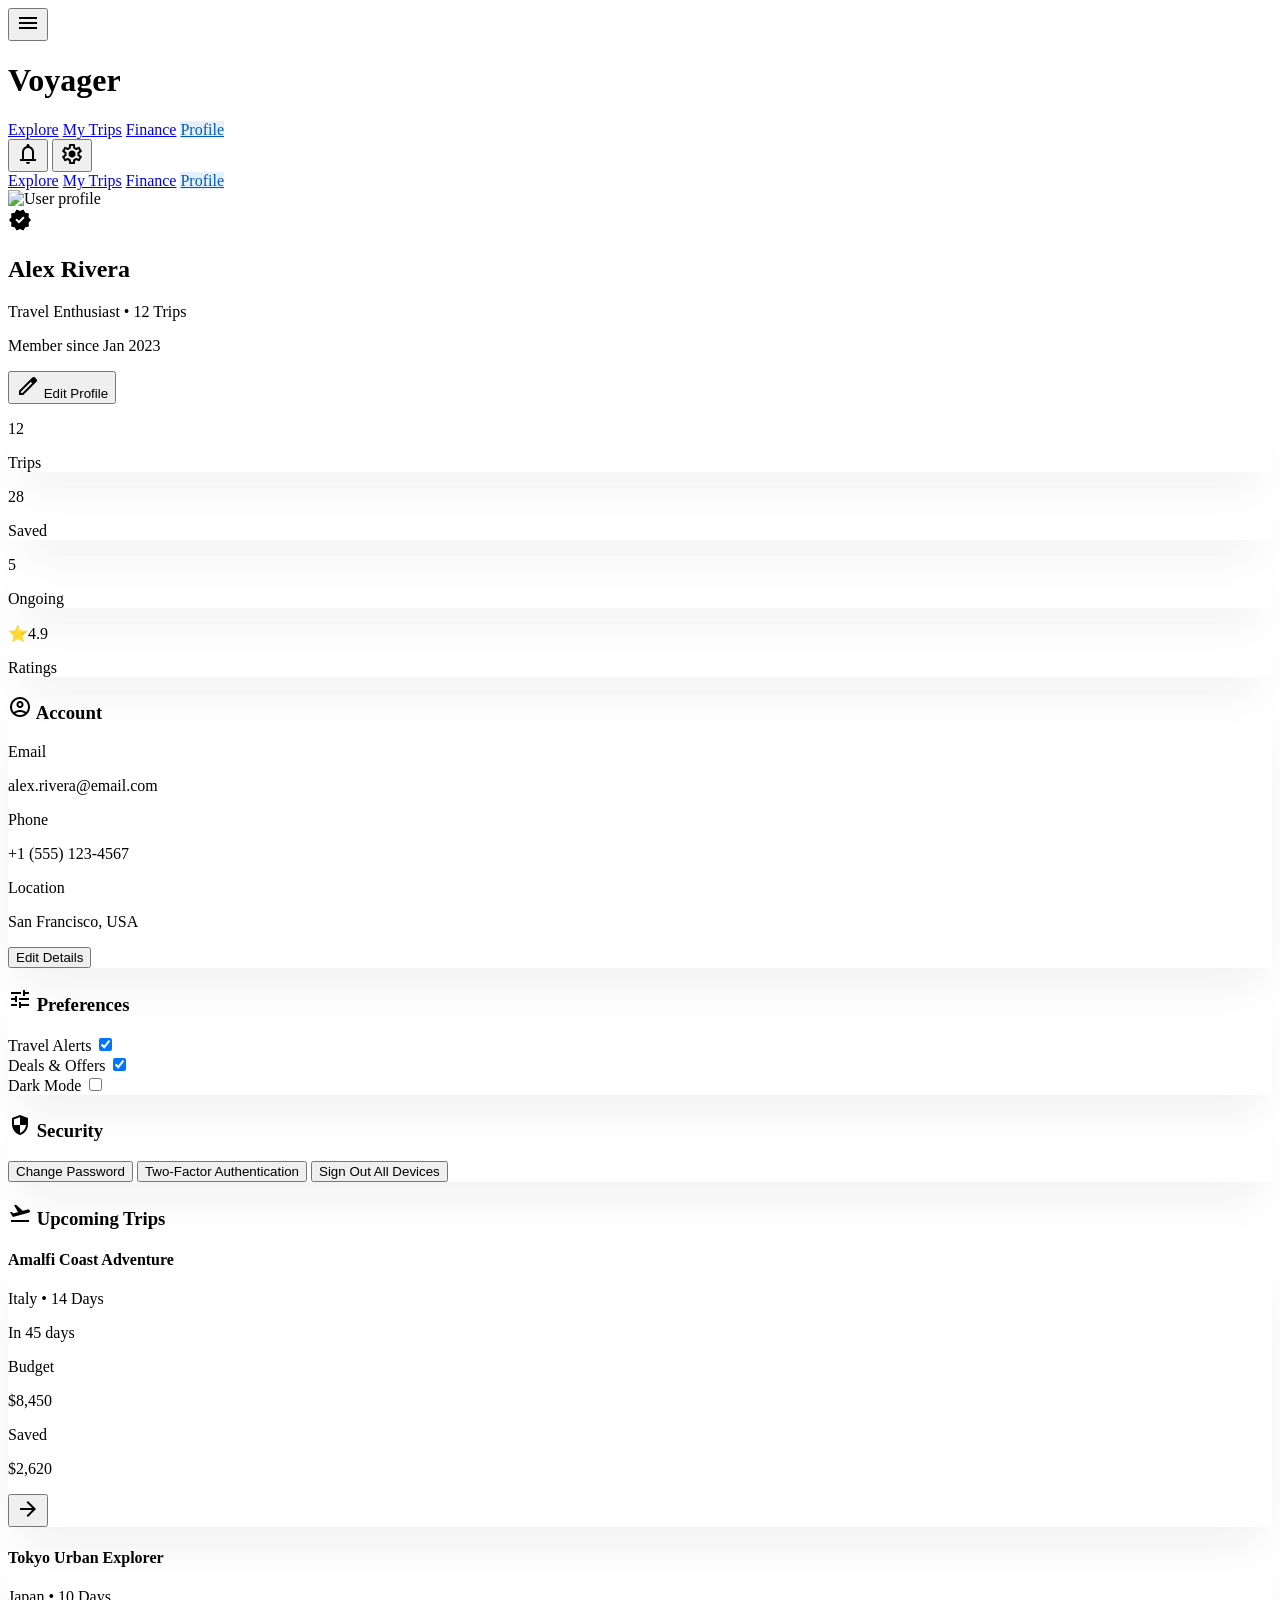
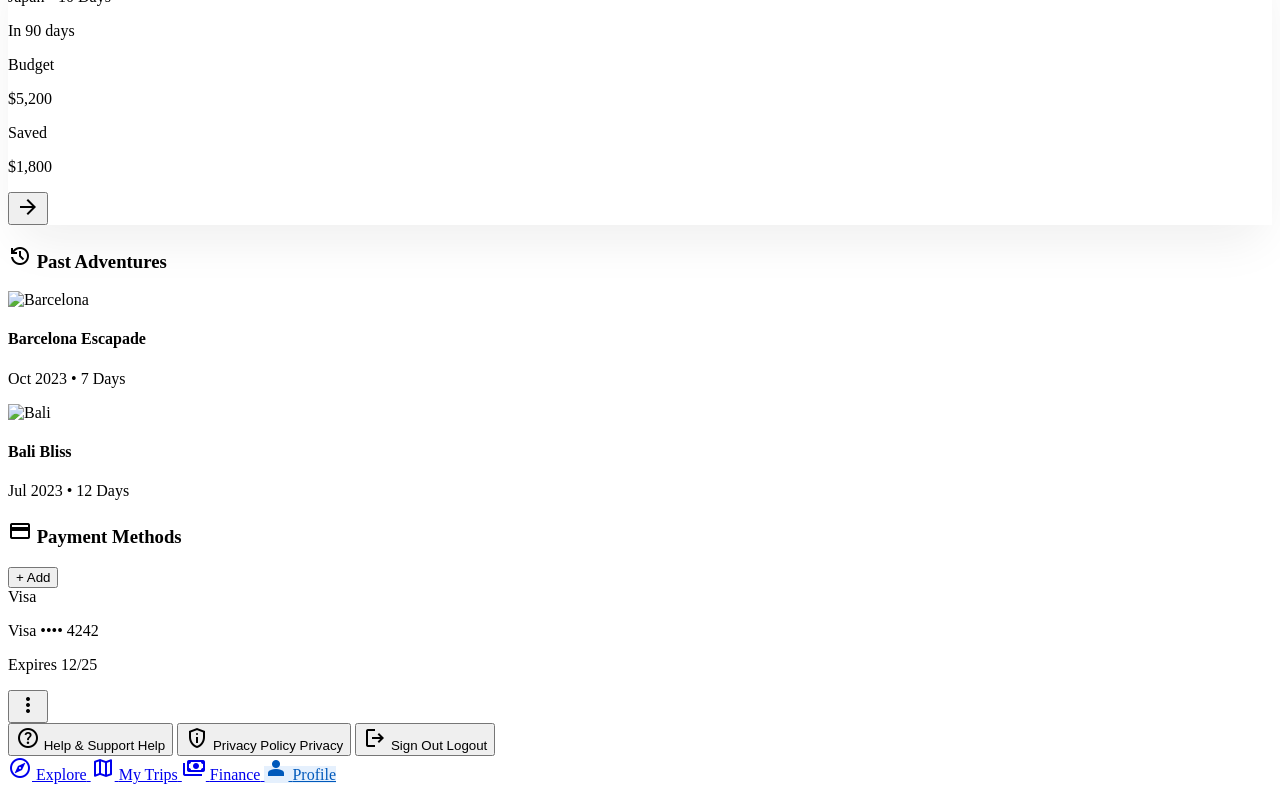
==== docs/profile.html @ 55a09a47 "Add docs folder for GitHub Pages deployment (clean build)" ====
<!DOCTYPE html>
<html lang="en">
<head>
    <meta charset="utf-8"/>
    <meta content="width=device-width, initial-scale=1.0" name="viewport"/>
    <title>Voyager | Profile</title>
    <link href="https://fonts.googleapis.com/css2?family=Plus+Jakarta+Sans:wght@400;500;600;700;800&family=Be+Vietnam+Pro:wght@300;400;500;600;700&display=swap" rel="stylesheet"/>
    <link href="https://fonts.googleapis.com/css2?family=Material+Symbols+Outlined:wght,FILL@100..700,0..1&display=swap" rel="stylesheet"/>
    <script src="https://cdn.tailwindcss.com?plugins=forms,container-queries"></script>
    <link href="css/shared.css" rel="stylesheet"/>
    <script id="tailwind-config">
        tailwind.config = {
            darkMode: "class",
            theme: {
                extend: {
                    colors: {
                        "on-tertiary-container": "#fffbff",
                        "on-secondary-fixed-variant": "#763300",
                        "secondary-container": "#fc8a40",
                        "tertiary-container": "#9c6b00",
                        "on-primary-fixed-variant": "#004493",
                        "outline": "#717786",
                        "surface-container-high": "#e7e8e9",
                        "inverse-surface": "#2e3132",
                        "secondary-fixed": "#ffdbc9",
                        "primary-fixed": "#d8e2ff",
                        "secondary-fixed-dim": "#ffb68d",
                        "surface-variant": "#e1e3e4",
                        "on-primary-fixed": "#001a41",
                        "surface-container-highest": "#e1e3e4",
                        "surface-container-lowest": "#ffffff",
                        "surface-container": "#edeeef",
                        "on-error": "#ffffff",
                        "surface-tint": "#005bc0",
                        "on-background": "#191c1d",
                        "tertiary-fixed": "#ffdead",
                        "surface-dim": "#d9dadb",
                        "on-primary": "#ffffff",
                        "on-secondary": "#ffffff",
                        "error": "#ba1a1a",
                        "inverse-primary": "#adc7ff",
                        "on-secondary-container": "#672c00",
                        "primary-container": "#0070ea",
                        "surface-bright": "#f8f9fa",
                        "on-tertiary-fixed-variant": "#604100",
                        "surface": "#f8f9fa",
                        "outline-variant": "#c1c6d7",
                        "on-surface-variant": "#414754",
                        "tertiary-fixed-dim": "#ffba3c",
                        "primary": "#0059bb",
                        "on-secondary-fixed": "#331200",
                        "primary-fixed-dim": "#adc7ff",
                        "surface-container-low": "#f3f4f5",
                        "inverse-on-surface": "#f0f1f2",
                        "on-tertiary": "#ffffff",
                        "on-error-container": "#93000a",
                        "on-tertiary-fixed": "#281900",
                        "on-primary-container": "#fefcff",
                        "on-surface": "#191c1d",
                        "tertiary": "#7c5400",
                        "background": "#f8f9fa",
                        "error-container": "#ffdad6",
                        "secondary": "#9b4500"
                    },
                    fontFamily: {
                        "headline": ["Plus Jakarta Sans"],
                        "body": ["Be Vietnam Pro"],
                        "label": ["Be Vietnam Pro"]
                    },
                    borderRadius: {"DEFAULT": "1rem", "lg": "2rem", "xl": "3rem", "full": "9999px"},
                },
            },
        }
    </script>
</head>
<body class="bg-surface text-on-surface font-body selection:bg-primary-container selection:text-on-primary-container">
    <!-- TopAppBar -->
    <header class="fixed top-0 left-0 w-full z-50 bg-[#f8f9fa] dark:bg-gray-900 flex justify-between items-center px-4 md:px-6 py-4 border-b border-outline-variant/10">
        <div class="flex items-center gap-2 md:gap-4">
            <button id="mobile-menu-btn" class="md:hidden text-[#0059bb] dark:text-blue-400 hover:opacity-80 transition-opacity active:scale-95 duration-200" onclick="toggleMobileMenu()">
                <span class="material-symbols-outlined" id="menu-icon">menu</span>
            </button>
            <h1 class="text-xl md:text-2xl font-extrabold text-[#0059bb] dark:text-blue-400 tracking-tighter font-['Plus_Jakarta_Sans']">Voyager</h1>
        </div>
        <nav id="desktop-nav" class="hidden md:flex items-center gap-6 lg:gap-8">
            <a class="text-gray-600 font-['Plus_Jakarta_Sans'] font-bold text-sm hover:opacity-80 transition-opacity" href="index.html">Explore</a>
            <a class="text-gray-600 font-['Plus_Jakarta_Sans'] font-bold text-sm hover:opacity-80 transition-opacity" href="trip-planner.html">My Trips</a>
            <a class="text-gray-600 font-['Plus_Jakarta_Sans'] font-bold text-sm hover:opacity-80 transition-opacity" href="finance-planner.html">Finance</a>
            <a class="text-[#0059bb] font-['Plus_Jakarta_Sans'] font-bold text-sm hover:opacity-80 transition-opacity" href="profile.html">Profile</a>
        </nav>
        <div class="flex items-center gap-2 md:gap-4">
            <button class="hidden md:block text-gray-500 hover:opacity-80 transition-opacity p-1">
                <span class="material-symbols-outlined text-sm md:text-base">notifications</span>
            </button>
            <button class="hidden md:block text-gray-500 hover:opacity-80 transition-opacity p-1">
                <span class="material-symbols-outlined text-sm md:text-base">settings</span>
            </button>
        </div>
    </header>
    <!-- Mobile Menu -->
    <div id="mobile-menu" class="hidden md:hidden fixed top-16 left-0 w-full bg-surface-container-lowest border-b border-outline-variant/20 z-40 max-h-0 overflow-hidden transition-all duration-300">
        <nav class="px-4 py-4 space-y-2">
            <a class="block text-gray-600 font-['Plus_Jakarta_Sans'] font-bold py-2 px-4 rounded hover:bg-primary/10 transition-colors" href="index.html">Explore</a>
            <a class="block text-gray-600 font-['Plus_Jakarta_Sans'] font-bold py-2 px-4 rounded hover:bg-primary/10 transition-colors" href="trip-planner.html">My Trips</a>
            <a class="block text-gray-600 font-['Plus_Jakarta_Sans'] font-bold py-2 px-4 rounded hover:bg-primary/10 transition-colors" href="finance-planner.html">Finance</a>
            <a class="block text-[#0059bb] font-['Plus_Jakarta_Sans'] font-bold py-2 px-4 rounded hover:bg-primary/10 transition-colors" href="profile.html">Profile</a>
        </nav>
    </div>
    <script>
        function toggleMobileMenu() {
            const menu = document.getElementById('mobile-menu');
            const icon = document.getElementById('menu-icon');
            const isOpen = menu.classList.contains('hidden');
            if (isOpen) {
                menu.classList.remove('hidden');
                menu.style.maxHeight = menu.scrollHeight + 'px';
                icon.textContent = 'close';
            } else {
                menu.style.maxHeight = '0';
                icon.textContent = 'menu';
                setTimeout(() => menu.classList.add('hidden'), 300);
            }
        }
    </script>

    <main class="pt-24 pb-32 px-3 md:px-6 max-w-7xl mx-auto">
        <!-- Hero Section: Profile Header -->
        <section class="relative mb-8 md:mb-12 -mx-3 md:-mx-6 px-3 md:px-6 py-6 md:py-12 bg-gradient-to-r from-primary/10 to-primary-container/10 rounded-b-lg">
            <div class="flex flex-col md:flex-row md:items-end justify-between gap-4 md:gap-8">
                <div class="flex items-end gap-3 md:gap-6">
                    <div class="relative">
                        <img alt="User profile" class="w-16 md:w-24 h-16 md:h-24 rounded-full object-cover border-4 border-surface-container-lowest editorial-shadow" src="https://lh3.googleusercontent.com/aida-public/[base64]"/>
                        <div class="absolute bottom-0 right-0 bg-secondary-container text-on-secondary-container px-1.5 py-0.5 rounded-full text-[8px] md:text-[10px] font-bold flex items-center gap-1 editorial-shadow">
                            <span class="material-symbols-outlined material-symbols-filled text-xs md:text-sm">verified</span>
                        </div>
                    </div>
                    <div>
                        <h1 class="font-headline text-2xl md:text-4xl font-extrabold text-on-surface">Alex Rivera</h1>
                        <p class="text-on-surface-variant font-medium text-xs md:text-sm">Travel Enthusiast • 12 Trips</p>
                        <p class="text-primary font-bold tracking-wide text-xs md:text-sm mt-1">Member since Jan 2023</p>
                    </div>
                </div>
                <button onclick="editProfile()" class="hidden md:flex items-center gap-2 bg-primary text-on-primary px-6 md:px-8 py-2 md:py-3 rounded-full font-bold hover:opacity-90 transition-all text-sm md:text-base">
                    <span class="material-symbols-outlined">edit</span>
                    Edit Profile
                </button>
            </div>
        </section>

        <!-- Quick Stats Grid -->
        <section class="grid grid-cols-2 sm:grid-cols-3 md:grid-cols-4 gap-2 md:gap-4 mb-8 md:mb-12">
            <div class="bg-surface-container-lowest p-3 md:p-4 rounded-lg text-center editorial-shadow">
                <p class="text-xl md:text-2xl font-headline font-extrabold text-primary mb-1">12</p>
                <p class="text-[9px] md:text-[10px] font-bold text-on-surface-variant uppercase tracking-wider">Trips</p>
            </div>
            <div class="bg-surface-container-lowest p-3 md:p-4 rounded-lg text-center editorial-shadow">
                <p class="text-xl md:text-2xl font-headline font-extrabold text-secondary mb-1">28</p>
                <p class="text-[9px] md:text-[10px] font-bold text-on-surface-variant uppercase tracking-wider">Saved</p>
            </div>
            <div class="bg-surface-container-lowest p-3 md:p-4 rounded-lg text-center editorial-shadow">
                <p class="text-xl md:text-2xl font-headline font-extrabold text-tertiary mb-1">5</p>
                <p class="text-[9px] md:text-[10px] font-bold text-on-surface-variant uppercase tracking-wider">Ongoing</p>
            </div>
            <div class="hidden sm:block bg-surface-container-lowest p-3 md:p-4 rounded-lg text-center editorial-shadow">
                <p class="text-xl md:text-2xl font-headline font-extrabold text-primary-container mb-1">⭐4.9</p>
                <p class="text-[9px] md:text-[10px] font-bold text-on-surface-variant uppercase tracking-wider">Ratings</p>
            </div>
        </section>

        <div class="grid grid-cols-1 lg:grid-cols-3 gap-4 md:gap-8">
            <!-- Left Column: Account Settings -->
            <div class="lg:col-span-1 space-y-4 md:space-y-6">
                <!-- Account Info Card -->
                <div class="bg-surface-container-lowest p-4 md:p-6 rounded-lg editorial-shadow space-y-4">
                    <h3 class="font-headline text-base md:text-lg font-bold flex items-center gap-2">
                        <span class="material-symbols-outlined text-primary text-sm md:text-base">account_circle</span>
                        Account
                    </h3>
                    <div class="space-y-3 border-t border-outline-variant/15 pt-4">
                        <div>
                            <p class="text-[9px] md:text-[10px] font-bold text-on-surface-variant uppercase tracking-wider mb-1">Email</p>
                            <p class="font-medium text-sm">alex.rivera@email.com</p>
                        </div>
                        <div>
                            <p class="text-[9px] md:text-[10px] font-bold text-on-surface-variant uppercase tracking-wider mb-1">Phone</p>
                            <p class="font-medium text-sm">+1 (555) 123-4567</p>
                        </div>
                        <div>
                            <p class="text-[9px] md:text-[10px] font-bold text-on-surface-variant uppercase tracking-wider mb-1">Location</p>
                            <p class="font-medium text-sm">San Francisco, USA</p>
                        </div>
                    </div>
                    <button onclick="editDetails()" class="w-full text-primary font-bold text-xs md:text-sm uppercase tracking-wider pt-2 border-t border-outline-variant/15 hover:opacity-80 transition-opacity">
                        Edit Details
                    </button>
                </div>

                <!-- Preferences Card -->
                <div class="bg-surface-container-lowest p-4 md:p-6 rounded-lg editorial-shadow space-y-4">
                    <h3 class="font-headline text-base md:text-lg font-bold flex items-center gap-2">
                        <span class="material-symbols-outlined text-tertiary text-sm md:text-base">tune</span>
                        Preferences
                    </h3>
                    <div class="space-y-3 border-t border-outline-variant/15 pt-4">
                        <div class="flex items-center justify-between">
                            <span class="text-xs md:text-sm font-medium">Travel Alerts</span>
                            <input type="checkbox" aria-label="Enable Travel Alerts" class="w-4 md:w-5 h-4 md:h-5 rounded" checked/>
                        </div>
                        <div class="flex items-center justify-between">
                            <span class="text-xs md:text-sm font-medium">Deals & Offers</span>
                            <input type="checkbox" aria-label="Enable Deals & Offers" class="w-4 md:w-5 h-4 md:h-5 rounded" checked/>
                        </div>
                        <div class="flex items-center justify-between">
                            <span class="text-xs md:text-sm font-medium">Dark Mode</span>
                            <input type="checkbox" aria-label="Enable Dark Mode" class="w-4 md:w-5 h-4 md:h-5 rounded"/>
                        </div>
                    </div>
                </div>

                <!-- Security Card -->
                <div class="bg-surface-container-lowest p-4 md:p-6 rounded-lg editorial-shadow space-y-4">
                    <h3 class="font-headline text-base md:text-lg font-bold flex items-center gap-2">
                        <span class="material-symbols-outlined text-error text-sm md:text-base">security</span>
                        Security
                    </h3>
                    <button onclick="changePassword()" class="w-full text-left py-2 text-xs md:text-sm font-medium hover:text-primary transition-colors border-t border-outline-variant/15 pt-4">
                        Change Password
                    </button>
                    <button onclick="enable2FA()" class="w-full text-left py-2 text-xs md:text-sm font-medium hover:text-primary transition-colors border-t border-outline-variant/15">
                        Two-Factor Authentication
                    </button>
                    <button onclick="signOutAllDevices()" class="w-full text-left py-2 text-xs md:text-sm font-medium hover:text-error transition-colors border-t border-outline-variant/15">
                        Sign Out All Devices
                    </button>
                </div>
            </div>

            <!-- Right Column: Trips & Activity -->
            <div class="lg:col-span-2 space-y-6 md:space-y-8">
                <!-- Upcoming Trips -->
                <div>
                    <h3 class="font-headline text-lg md:text-xl font-bold mb-4 md:mb-6 flex items-center gap-2">
                        <span class="material-symbols-outlined material-symbols-filled text-secondary-container text-sm md:text-base">flight_takeoff</span>
                        Upcoming Trips
                    </h3>
                    <div class="space-y-3 md:space-y-4">
                        <!-- Trip Card 1 -->
                        <div class="bg-surface-container-lowest p-4 md:p-6 rounded-lg editorial-shadow border border-outline-variant/10 hover:border-primary/30 transition-colors group cursor-pointer">
                            <div class="flex items-start justify-between mb-3 md:mb-4 gap-2">
                                <div>
                                    <h4 class="font-headline text-base md:text-lg font-bold text-on-surface">Amalfi Coast Adventure</h4>
                                    <p class="text-on-surface-variant text-xs md:text-sm">Italy • 14 Days</p>
                                </div>
                                <span class="bg-secondary-container text-on-secondary-container px-2 md:px-3 py-0.5 md:py-1 rounded-full text-[10px] md:text-xs font-bold whitespace-nowrap">In 45 days</span>
                            </div>
                            <div class="flex items-center justify-between pt-3 md:pt-4 border-t border-outline-variant/15">
                                <div class="flex gap-3 md:gap-4">
                                    <div>
                                        <p class="text-[9px] md:text-[10px] text-on-surface-variant uppercase font-bold">Budget</p>
                                        <p class="font-headline font-extrabold text-sm md:text-base">$8,450</p>
                                    </div>
                                    <div>
                                        <p class="text-[9px] md:text-[10px] text-on-surface-variant uppercase font-bold">Saved</p>
                                        <p class="font-headline font-extrabold text-primary text-sm md:text-base">$2,620</p>
                                    </div>
                                </div>
                                <button class="text-primary opacity-0 group-hover:opacity-100 transition-opacity">
                                    <span class="material-symbols-outlined text-sm md:text-base">arrow_forward</span>
                                </button>
                            </div>
                        </div>

                        <!-- Trip Card 2 -->
                        <div class="bg-surface-container-lowest p-4 md:p-6 rounded-lg editorial-shadow border border-outline-variant/10 hover:border-primary/30 transition-colors group cursor-pointer">
                            <div class="flex items-start justify-between mb-3 md:mb-4 gap-2">
                                <div>
                                    <h4 class="font-headline text-base md:text-lg font-bold text-on-surface">Tokyo Urban Explorer</h4>
                                    <p class="text-on-surface-variant text-xs md:text-sm">Japan • 10 Days</p>
                                </div>
                                <span class="bg-primary text-on-primary px-2 md:px-3 py-0.5 md:py-1 rounded-full text-[10px] md:text-xs font-bold whitespace-nowrap">In 90 days</span>
                            </div>
                            <div class="flex items-center justify-between pt-3 md:pt-4 border-t border-outline-variant/15">
                                <div class="flex gap-3 md:gap-4">
                                    <div>
                                        <p class="text-[9px] md:text-[10px] text-on-surface-variant uppercase font-bold">Budget</p>
                                        <p class="font-headline font-extrabold text-sm md:text-base">$5,200</p>
                                    </div>
                                    <div>
                                        <p class="text-[9px] md:text-[10px] text-on-surface-variant uppercase font-bold">Saved</p>
                                        <p class="font-headline font-extrabold text-primary text-sm md:text-base">$1,800</p>
                                    </div>
                                </div>
                                <button class="text-primary opacity-0 group-hover:opacity-100 transition-opacity">
                                    <span class="material-symbols-outlined text-sm md:text-base">arrow_forward</span>
                                </button>
                            </div>
                        </div>
                    </div>
                </div>

                <!-- Past Trips -->
                <div>
                    <h3 class="font-headline text-lg md:text-xl font-bold mb-4 md:mb-6 flex items-center gap-2">
                        <span class="material-symbols-outlined material-symbols-filled text-tertiary text-sm md:text-base">history</span>
                        Past Adventures
                    </h3>
                    <div class="grid grid-cols-1 sm:grid-cols-2 gap-3 md:gap-4">
                        <!-- Past Trip 1 -->
                        <div class="relative overflow-hidden rounded-lg aspect-[4/3] group cursor-pointer">
                            <img alt="Barcelona" class="w-full h-full object-cover group-hover:scale-105 transition-transform duration-500" src="https://lh3.googleusercontent.com/aida-public/[base64]"/>
                            <div class="absolute inset-0 bg-gradient-to-t from-black/80 to-transparent flex flex-col justify-end p-4">
                                <h4 class="font-headline font-bold text-white">Barcelona Escapade</h4>
                                <p class="text-white/80 text-xs">Oct 2023 • 7 Days</p>
                            </div>
                        </div>

                        <!-- Past Trip 2 -->
                        <div class="relative overflow-hidden rounded-lg aspect-[4/3] group cursor-pointer">
                            <img alt="Bali" class="w-full h-full object-cover group-hover:scale-105 transition-transform duration-500" src="https://lh3.googleusercontent.com/aida-public/[base64]"/>
                            <div class="absolute inset-0 bg-gradient-to-t from-black/80 to-transparent flex flex-col justify-end p-4">
                                <h4 class="font-headline font-bold text-white">Bali Bliss</h4>
                                <p class="text-white/80 text-xs">Jul 2023 • 12 Days</p>
                            </div>
                        </div>
                    </div>
                </div>

                <!-- Payment Methods -->
                <div>
                    <div class="flex items-center justify-between mb-6">
                        <h3 class="font-headline text-xl font-bold flex items-center gap-2">
                            <span class="material-symbols-outlined text-primary">credit_card</span>
                            Payment Methods
                        </h3>
                        <button onclick="addPaymentMethod()" class="text-primary font-bold text-sm hover:opacity-80 transition-opacity">+ Add</button>
                    </div>
                    <div class="space-y-3">
                        <div class="bg-surface-container-lowest p-4 rounded-lg flex items-center justify-between border border-outline-variant/10">
                            <div class="flex items-center gap-4">
                                <div class="w-12 h-8 bg-primary/20 rounded flex items-center justify-center">
                                    <span class="text-sm font-bold text-primary">Visa</span>
                                </div>
                                <div>
                                    <p class="font-bold">Visa •••• 4242</p>
                                    <p class="text-xs text-on-surface-variant">Expires 12/25</p>
                                </div>
                            </div>
                            <button onclick="openPaymentOptions()" class="text-on-surface-variant hover:text-on-surface transition-colors">
                                <span class="material-symbols-outlined text-lg">more_vert</span>
                            </button>
                        </div>
                    </div>
                </div>
            </div>
        </div>

        <!-- Footer Actions -->
        <div class="mt-8 md:mt-12 pt-6 md:pt-8 border-t border-outline-variant/15 flex flex-col md:flex-row gap-3 md:gap-4">
            <button onclick="openHelpSupport()" class="flex-1 text-center py-2 md:py-3 text-primary font-bold text-xs md:text-sm uppercase tracking-wider hover:opacity-80 transition-opacity">
                <span class="inline-flex items-center justify-center gap-2">
                    <span class="material-symbols-outlined text-sm md:text-base">help</span>
                    <span class="hidden sm:inline">Help & Support</span>
                    <span class="sm:hidden">Help</span>
                </span>
            </button>
            <button onclick="openPrivacyPolicy()" class="flex-1 text-center py-2 md:py-3 text-primary font-bold text-xs md:text-sm uppercase tracking-wider hover:opacity-80 transition-opacity">
                <span class="inline-flex items-center justify-center gap-2">
                    <span class="material-symbols-outlined text-sm md:text-base">privacy_tip</span>
                    <span class="hidden sm:inline">Privacy Policy</span>
                    <span class="sm:hidden">Privacy</span>
                </span>
            </button>
            <button onclick="signOut()" class="flex-1 text-center py-2 md:py-3 text-error font-bold text-xs md:text-sm uppercase tracking-wider hover:opacity-80 transition-opacity border-t border-error/20 md:border-t-0 md:border-l md:border-l-error/20 pt-3 md:pt-2 md:pt-3">
                <span class="inline-flex items-center justify-center gap-2">
                    <span class="material-symbols-outlined text-sm md:text-base">logout</span>
                    <span class="hidden sm:inline">Sign Out</span>
                    <span class="sm:hidden">Logout</span>
                </span>
            </button>
        </div>
    </main>

    <!-- BottomNavBar -->
    <nav class="fixed bottom-0 left-0 w-full z-50 flex justify-around items-center px-4 pb-6 pt-2 bg-[#f8f9fa]/80 dark:bg-gray-900/80 backdrop-blur-xl border-t border-[#c1c6d7]/15 shadow-[0_-4px_24px_rgba(25,28,29,0.06)] rounded-t-[2rem] md:hidden">
        <a class="flex flex-col items-center justify-center text-gray-500 dark:text-gray-400 px-4 py-2 hover:bg-gray-200/50" data-nav-link="index.html" href="index.html">
            <span class="material-symbols-outlined">explore</span>
            <span class="font-['Be_Vietnam_Pro'] text-[10px] uppercase tracking-[0.05em] mt-1">Explore</span>
        </a>
        <a class="flex flex-col items-center justify-center text-gray-500 dark:text-gray-400 px-4 py-2 hover:bg-gray-200/50" data-nav-link="trip-planner.html" href="trip-planner.html">
            <span class="material-symbols-outlined">map</span>
            <span class="font-['Be_Vietnam_Pro'] text-[10px] uppercase tracking-[0.05em] mt-1">My Trips</span>
        </a>
        <a class="flex flex-col items-center justify-center text-gray-500 dark:text-gray-400 px-4 py-2 hover:bg-gray-200/50" data-nav-link="finance-planner.html" href="finance-planner.html">
            <span class="material-symbols-outlined">payments</span>
            <span class="font-['Be_Vietnam_Pro'] text-[10px] uppercase tracking-[0.05em] mt-1">Finance</span>
        </a>
        <a class="flex flex-col items-center justify-center bg-[#0070ea]/10 text-[#0059bb] dark:text-blue-300 rounded-2xl px-4 py-2 active" data-nav-link="profile.html" href="profile.html">
            <span class="material-symbols-outlined material-symbols-filled">person</span>
            <span class="font-['Be_Vietnam_Pro'] text-[10px] uppercase tracking-[0.05em] mt-1">Profile</span>
        </a>
    </nav>

    <script src="js/navigation.js"></script>
    <script>
        // Profile Button Handlers
        function editProfile() {
            alert('📝 Edit Profile feature coming soon!');
            // window.location.href = 'edit-profile.html';
        }

        function editDetails() {
            alert('✏️ Editing account details...');
        }

        function changePassword() {
            alert('🔐 Change Password feature coming soon!');
        }

        function enable2FA() {
            alert('🔒 Two-Factor Authentication setup coming soon!');
        }

        function signOutAllDevices() {
            if (confirm('⚠️ Sign out from all devices? You will be logged out immediately.')) {
                alert('✅ Signing out from all devices...');
                // window.location.href = 'index.html';
            }
        }

        function addPaymentMethod() {
            alert('💳 Add Payment Method feature coming soon!');
        }

        function openPaymentOptions() {
            alert('⚙️ Payment Options: Edit, Delete, or Set as Default');
        }

        function openHelpSupport() {
            window.open('https://support.example.com', '_blank');
            // alert('📞 Help & Support - Redirecting to support page');
        }

        function openPrivacyPolicy() {
            window.open('https://example.com/privacy', '_blank');
            // alert('🔒 Privacy Policy - Redirecting to privacy page');
        }

        function signOut() {
            if (confirm('Are you sure you want to sign out?')) {
                alert('👋 Signing out...');
                window.location.href = 'index.html';
            }
        }
    </script>
</body>
</html>
---- docs/css/shared.css ----
/* Shared Styles for Voyager */

.material-symbols-outlined {
  font-variation-settings: 'FILL' 0, 'wght' 400, 'GRAD' 0, 'opsz' 24;
}

.material-symbols-filled {
  font-variation-settings: 'FILL' 1, 'wght' 400, 'GRAD' 0, 'opsz' 24;
}

.editorial-shadow {
  box-shadow: 0 24px 48px -12px rgba(25, 28, 29, 0.08);
}

.glass-nav {
  background: rgba(248, 249, 250, 0.8);
  -webkit-backdrop-filter: blur(20px);
  backdrop-filter: blur(20px);
}

.dark .glass-nav {
  background: rgba(17, 24, 39, 0.8);
}

.hero-gradient {
  background: linear-gradient(to bottom, rgba(25, 28, 29, 0) 0%, rgba(25, 28, 29, 0.4) 60%, rgba(248, 249, 250, 1) 100%);
}

.dark .hero-gradient {
  background: linear-gradient(to bottom, rgba(25, 28, 29, 0) 0%, rgba(25, 28, 29, 0.6) 60%, rgba(17, 24, 39, 1) 100%);
}

.text-overlap {
  text-shadow: 0 4px 12px rgba(0,0,0,0.1);
}

body {
  min-height: max(884px, 100dvh);
}

/* Smooth transitions */
a, button {
  transition: all 0.2s ease;
}

/* Utility classes */
.no-scrollbar::-webkit-scrollbar {
  display: none;
}

.no-scrollbar {
  -ms-overflow-style: none;
}

/* Active navigation states */
nav a.active,
nav button.active {
  background: rgba(0, 112, 234, 0.1);
  color: #0059bb;
}

.dark nav a.active,
.dark nav button.active {
  background: rgba(59, 130, 246, 0.1);
  color: #60a5fa;
}

@media (max-width: 768px) {
  body {
    padding-bottom: 80px;
  }
}
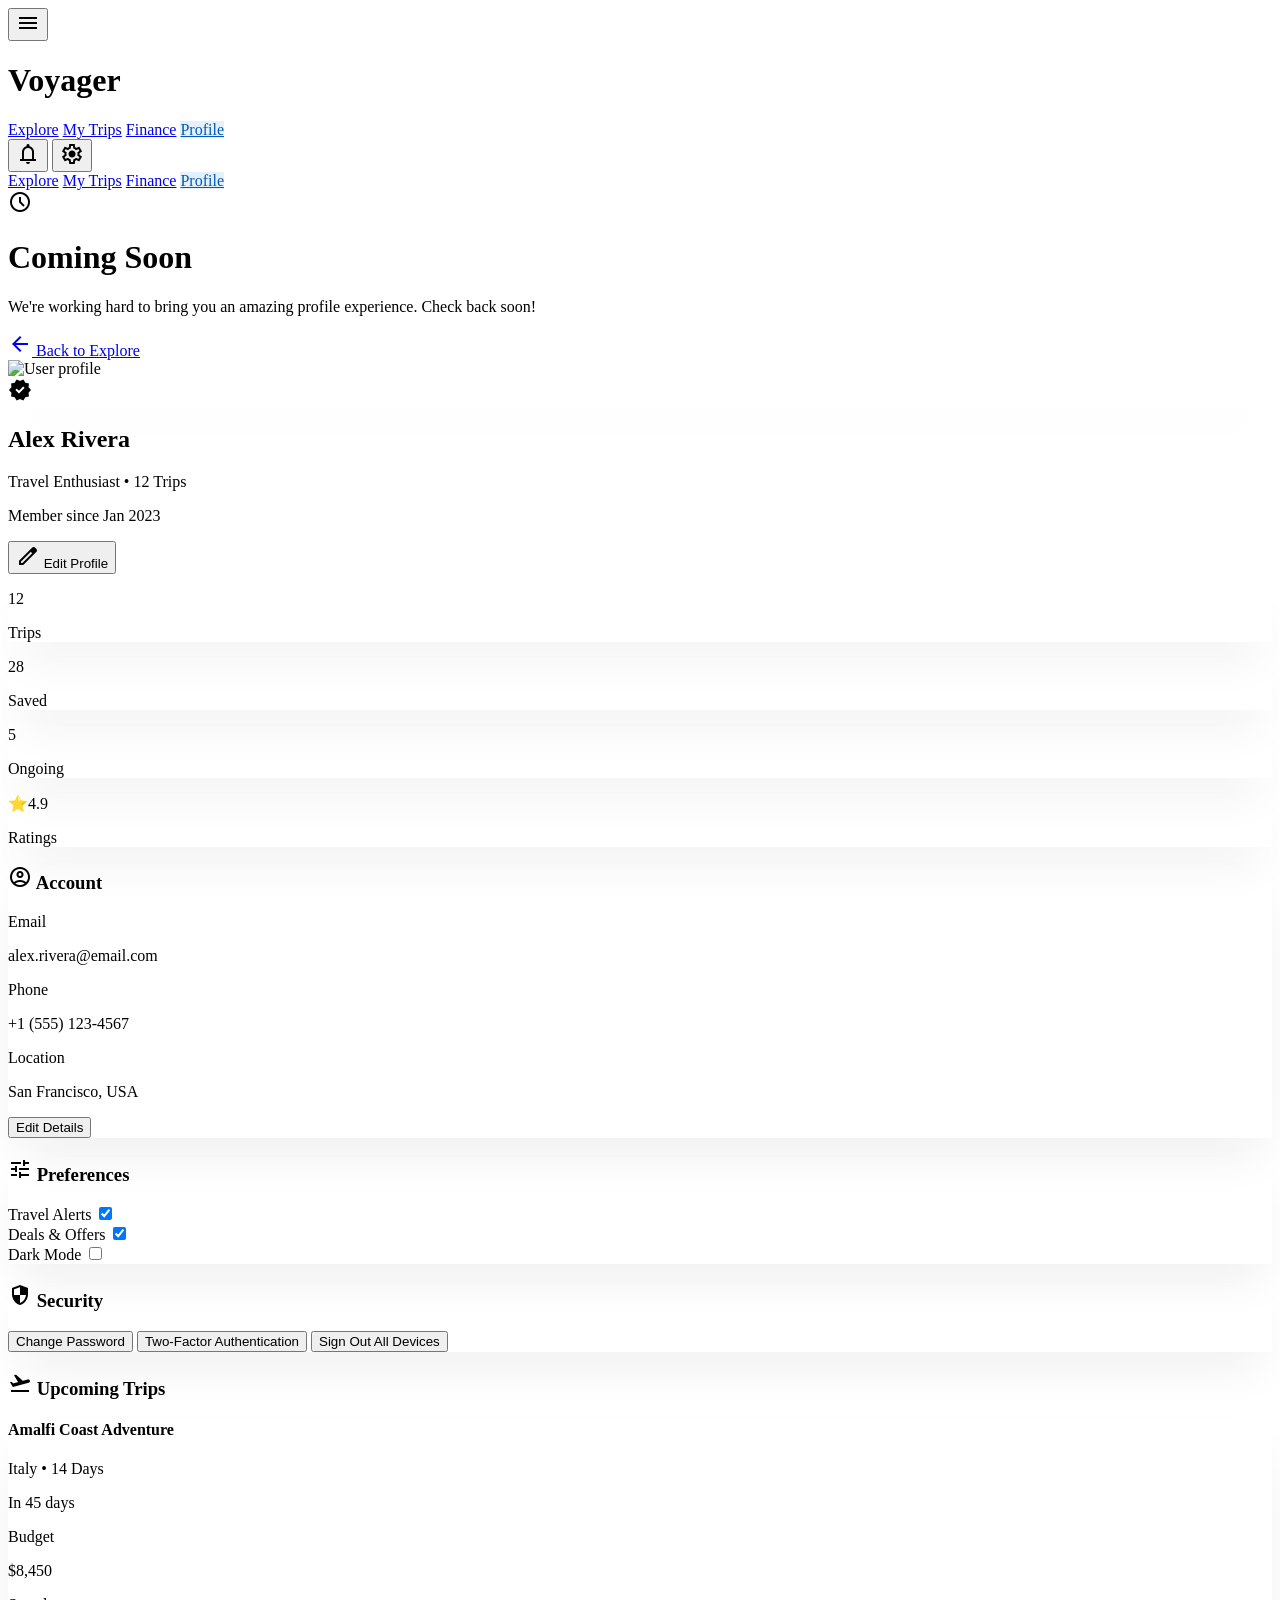
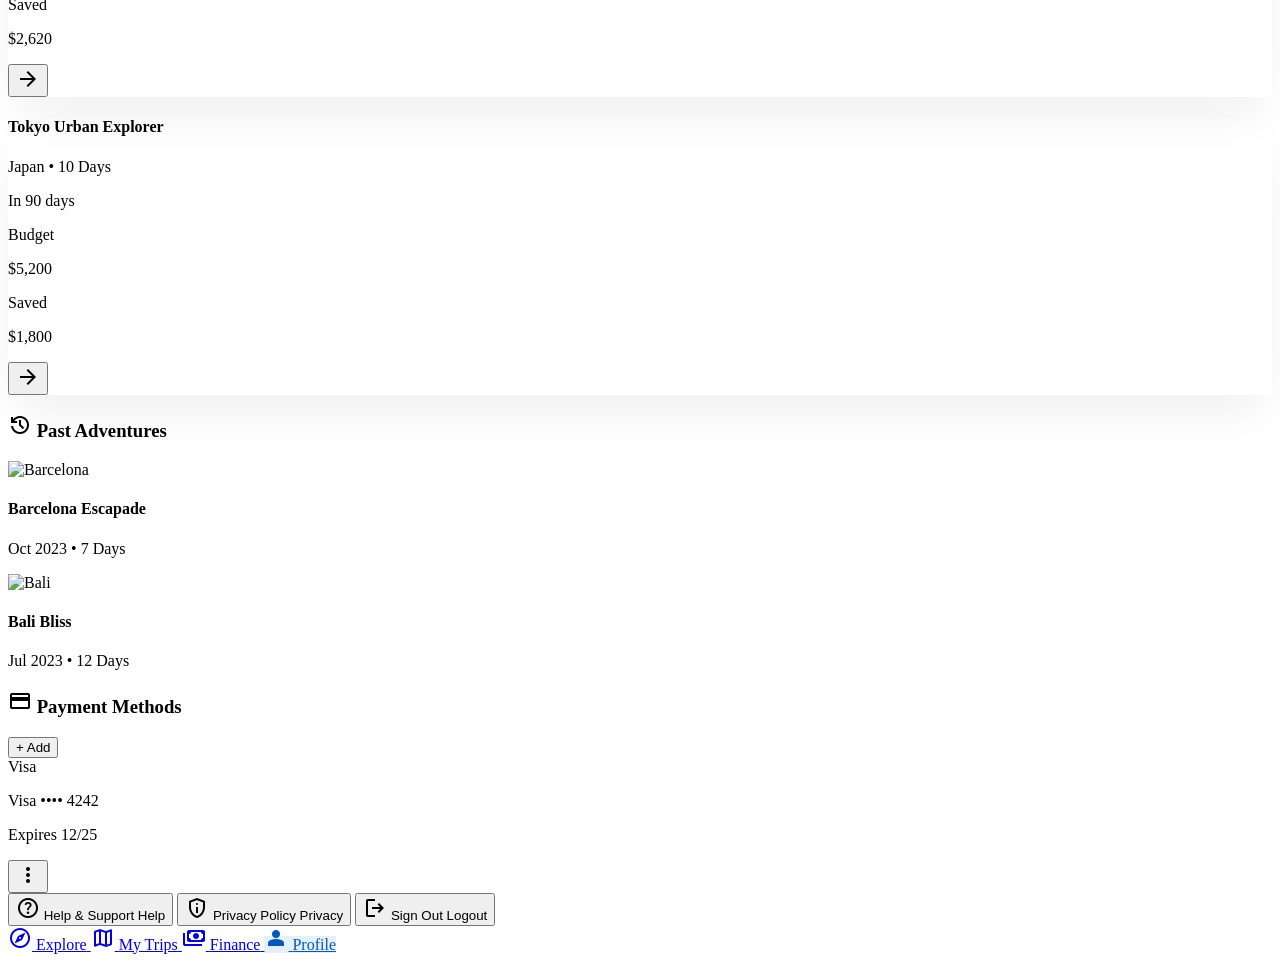
==== commit fad7bc06: "Add coming soon animation to profile page" ====
--- a/docs/profile.html
+++ b/docs/profile.html
@@ -123,7 +123,36 @@
         }
     </script>
 
-    <main class="pt-24 pb-32 px-3 md:px-6 max-w-7xl mx-auto">
+    <!-- Coming Soon Overlay -->
+    <div class="fixed inset-0 bg-gradient-to-br from-primary/20 via-secondary-container/10 to-primary-container/20 backdrop-blur-sm z-40 flex items-center justify-center pt-16">
+        <div class="text-center px-6 md:px-8 py-12 animate-pulse-scale">
+            <!-- Animated Badge -->
+            <div class="mb-6 md:mb-8 animate-bounce">
+                <div class="inline-flex items-center justify-center w-16 h-16 md:w-20 md:h-20 bg-gradient-to-br from-primary to-primary-container rounded-full">
+                    <span class="material-symbols-outlined text-on-primary text-6xl md:text-7xl animate-spin-slow">schedule</span>
+                </div>
+            </div>
+            
+            <!-- Main Message -->
+            <h1 class="text-3xl md:text-5xl font-headline font-extrabold mb-3 md:mb-4 text-on-surface animate-fade-in">Coming Soon</h1>
+            <p class="text-base md:text-lg text-on-surface-variant max-w-md mx-auto mb-8 md:mb-10 animate-fade-in-delayed">We're working hard to bring you an amazing profile experience. Check back soon!</p>
+            
+            <!-- Animated Dots -->
+            <div class="flex items-center justify-center gap-2 md:gap-3 mb-8 md:mb-10">
+                <div class="w-2 h-2 md:w-3 md:h-3 bg-primary rounded-full animate-pulse" style="animation-delay: 0s"></div>
+                <div class="w-2 h-2 md:w-3 md:h-3 bg-secondary rounded-full animate-pulse" style="animation-delay: 0.2s"></div>
+                <div class="w-2 h-2 md:w-3 md:h-3 bg-tertiary rounded-full animate-pulse" style="animation-delay: 0.4s"></div>
+            </div>
+            
+            <!-- CTA Button -->
+            <a href="index.html" class="inline-flex items-center gap-2 bg-primary text-on-primary px-6 md:px-8 py-2.5 md:py-3 rounded-full font-bold text-sm md:text-base hover:opacity-90 transition-all transform hover:scale-105 active:scale-95">
+                <span class="material-symbols-outlined text-base md:text-lg">arrow_back</span>
+                <span>Back to Explore</span>
+            </a>
+        </div>
+    </div>
+
+    <main class="pt-24 pb-32 px-3 md:px-6 max-w-7xl mx-auto pointer-events-none opacity-40">
         <!-- Hero Section: Profile Header -->
         <section class="relative mb-8 md:mb-12 -mx-3 md:-mx-6 px-3 md:px-6 py-6 md:py-12 bg-gradient-to-r from-primary/10 to-primary-container/10 rounded-b-lg">
             <div class="flex flex-col md:flex-row md:items-end justify-between gap-4 md:gap-8">
--- a/docs/css/shared.css
+++ b/docs/css/shared.css
@@ -48,6 +48,65 @@
   display: none;
 }
 
+/* Coming Soon Animations */
+@keyframes pulse-scale {
+  0%, 100% {
+    transform: scale(1);
+  }
+  50% {
+    transform: scale(1.02);
+  }
+}
+
+@keyframes fade-in {
+  from {
+    opacity: 0;
+    transform: translateY(-10px);
+  }
+  to {
+    opacity: 1;
+    transform: translateY(0);
+  }
+}
+
+@keyframes fade-in-delayed {
+  0% {
+    opacity: 0;
+    transform: translateY(-10px);
+  }
+  100% {
+    opacity: 1;
+    transform: translateY(0);
+  }
+}
+
+@keyframes spin-slow {
+  from {
+    transform: rotate(0deg);
+  }
+  to {
+    transform: rotate(360deg);
+  }
+}
+
+.animate-pulse-scale {
+  animation: pulse-scale 3s ease-in-out infinite;
+}
+
+.animate-fade-in {
+  animation: fade-in 0.6s ease-out forwards;
+}
+
+.animate-fade-in-delayed {
+  animation: fade-in-delayed 0.6s ease-out forwards;
+  animation-delay: 0.2s;
+  opacity: 0;
+}
+
+.animate-spin-slow {
+  animation: spin-slow 8s linear infinite;
+}
+
 .no-scrollbar {
   -ms-overflow-style: none;
 }
